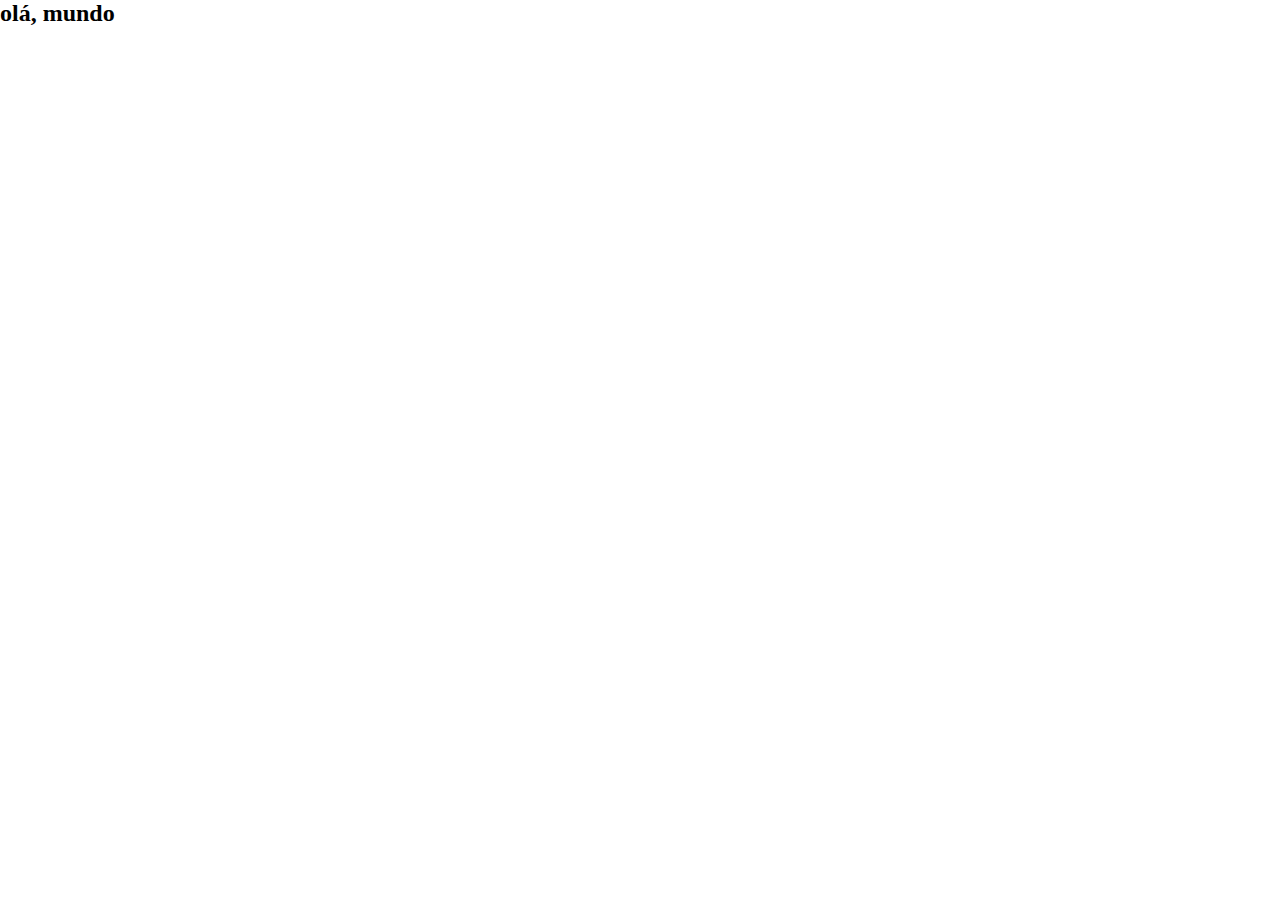
==== index.html @ a3fd65fb "update" ====
<!DOCTYPE html>
<html lang="pt-br">
<head>
    <meta charset="UTF-8">
    <meta http-equiv="X-UA-Compatible" content="IE=edge">
    <meta name="viewport" content="width=device-width, initial-scale=1.0">
    <link rel="shortcut icon" href="olho-bionico.png" type="image/png">
    <title>my first portfolio</title>
    <link rel="stylesheet" href="styles/style.css">
</head>
<body>
    <h2>olá, mundo</h2>
    
</body>
</html>
---- styles/style.css ----
@charset "UTF-8";

*{
  padding:0px;
  margin:0px;
}
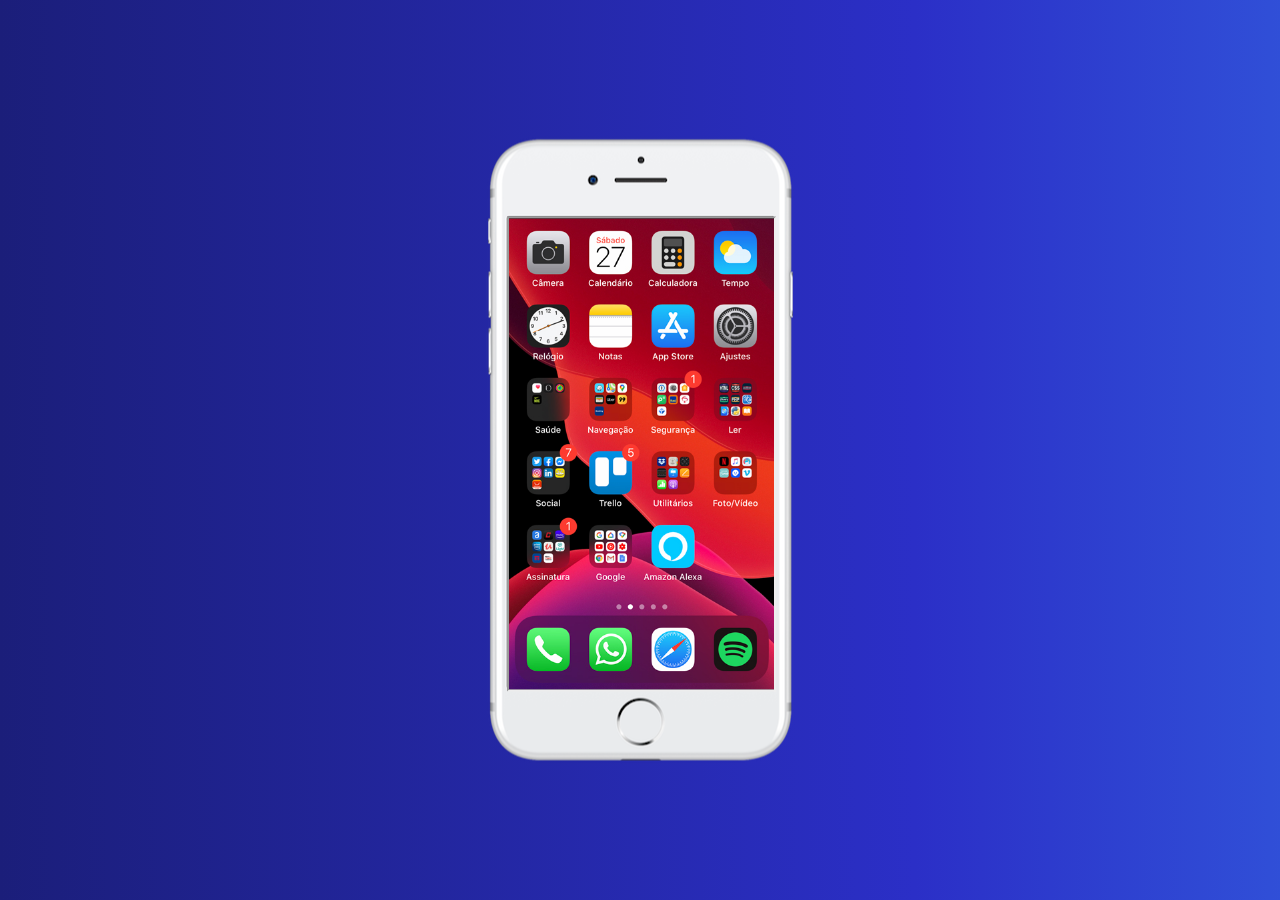
==== commit c040f59f: "update02" ====
--- a/index.html
+++ b/index.html
@@ -9,7 +9,14 @@
     <link rel="stylesheet" href="styles/style.css">
 </head>
 <body>
-    <h2>olá, mundo</h2>
+    <main>
+        <section id="telefone">
+         <iframe src="home.html" name="framex" id="framex"></iframe>
+        </section>
+        <section id="redes-sociais">
+
+        </section>
+    </main>
     
 </body>
 </html>--- a/styles/style.css
+++ b/styles/style.css
@@ -1,6 +1,49 @@
 @charset "UTF-8";
+@import url('https://fonts.googleapis.com/css2?family=Silkscreen&display=swap');
 
+:root{
+    --font-padrao:'Silkscreen', cursive;
+}
 *{
-  padding:0px;
-  margin:0px;
-}+    padding:0px;
+    margin:0px;
+    font-family: Arial, Helvetica, sans-serif;
+  }
+body{
+    background-image:linear-gradient(to left, #8000F0,#9523FA,#E354F0,#8EE1F0,#42C4F0,#387FF0,#2B2FC7,#1B1E7A);
+    background-size:500% 100%;
+    animation: variante 5s infinite alternate ;
+}
+@keyframes variante {
+    0%{
+        backgroun-position-x:0%;
+    }
+    100%{
+        background-position-x:100%;
+    }
+}    
+html, body{
+     height:100vh;
+     width:100vw;
+}
+main{
+    position:relative;
+    height:100vh;
+}
+section#telefone{
+    position:absolute;
+    bottom:50%;
+    left:50%;
+    transform: translate(-50%,50%);
+    height:627px;
+    width:310px;
+    background-image:url('../imagens/frame-iphone.png');
+    background-repeat:no-repeat;
+}
+iframe#framex{
+    position:relative;
+    top:80px;
+    left:22px;
+    width:265px;
+    height:471px;
+}
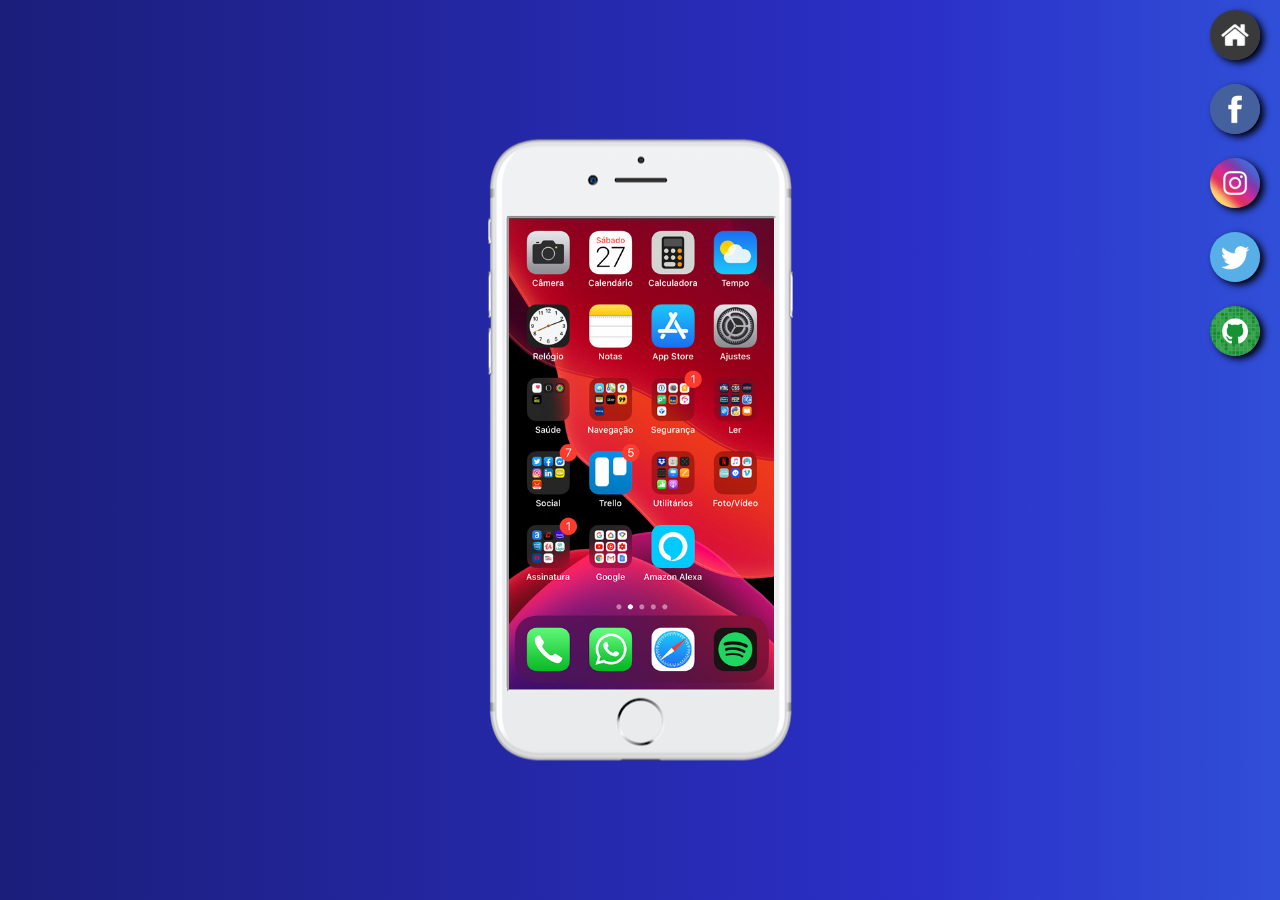
==== commit 5da420df: "update03" ====
--- a/index.html
+++ b/index.html
@@ -14,7 +14,11 @@
          <iframe src="home.html" name="framex" id="framex"></iframe>
         </section>
         <section id="redes-sociais">
-
+          <a href=""><img src="imagens/logo-home.jpg" alt=""></a><br>
+          <a href="#"target="framex"><img src="imagens/logo-facebook.jpg" alt=""></a><br>
+          <a href="#" target="framex"><img src="imagens/logo-instagram.jpg" alt=""></a><br> 
+          <a href="#" target="framex"><img src="imagens/logo-twitter.jpg" alt=""></a></div><br>
+          <a href="#" target="framex"><img src="imagens/logo-github.jpg" alt=""></a><br>
         </section>
     </main>
     
--- a/styles/style.css
+++ b/styles/style.css
@@ -47,3 +47,21 @@
     width:265px;
     height:471px;
 }
+section#redes-sociais{
+    text-align:right;
+    margin-right:10px;
+}
+section#redes-sociais img{
+    width:50px;
+    height:50px;
+    margin:10px;
+    border-radius:50%;
+    box-shadow:4px 3px 7px black;
+    box-sizing:border-box;
+}
+section#redes-sociais img:hover{
+    border:2px solid white;
+    transform:translate(-3px,-3px);
+    box-shadow:8px 6px 10px black;
+    transition: transform 0.7s, border 0.9s;
+}
